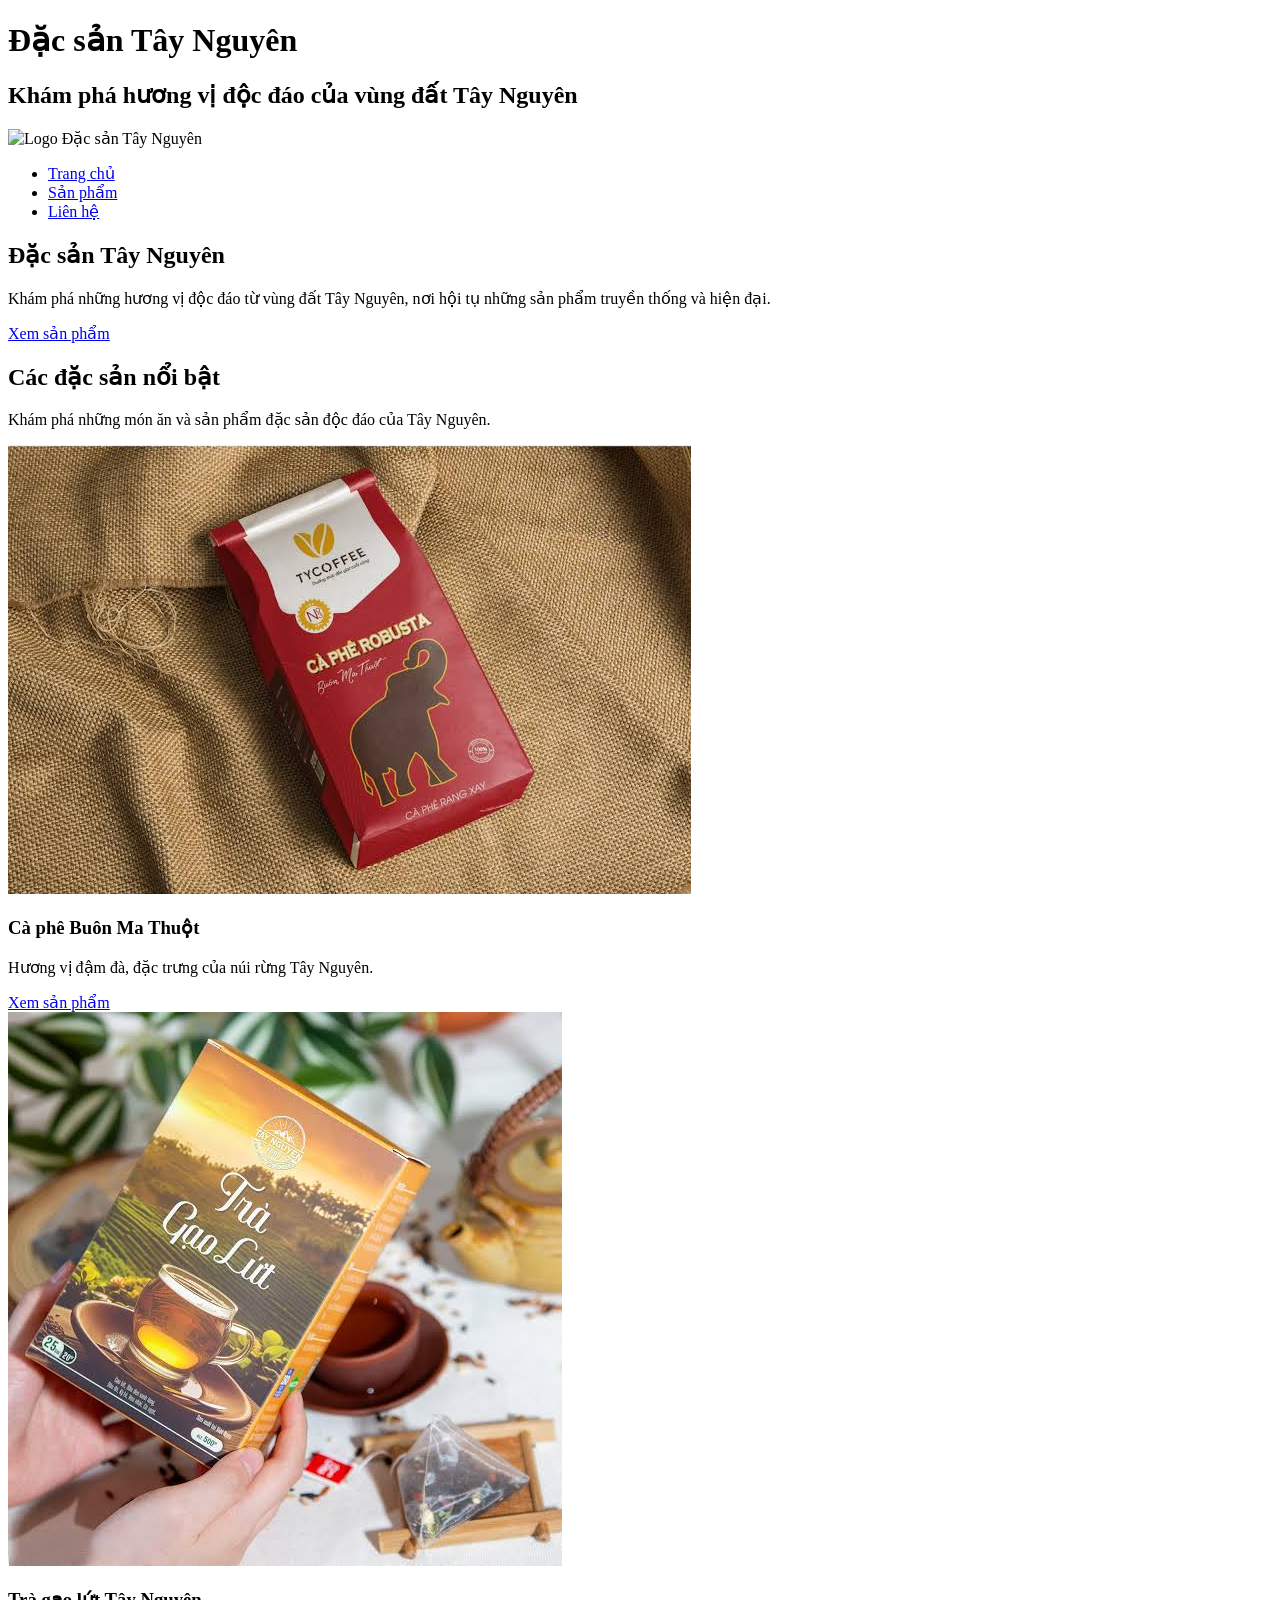
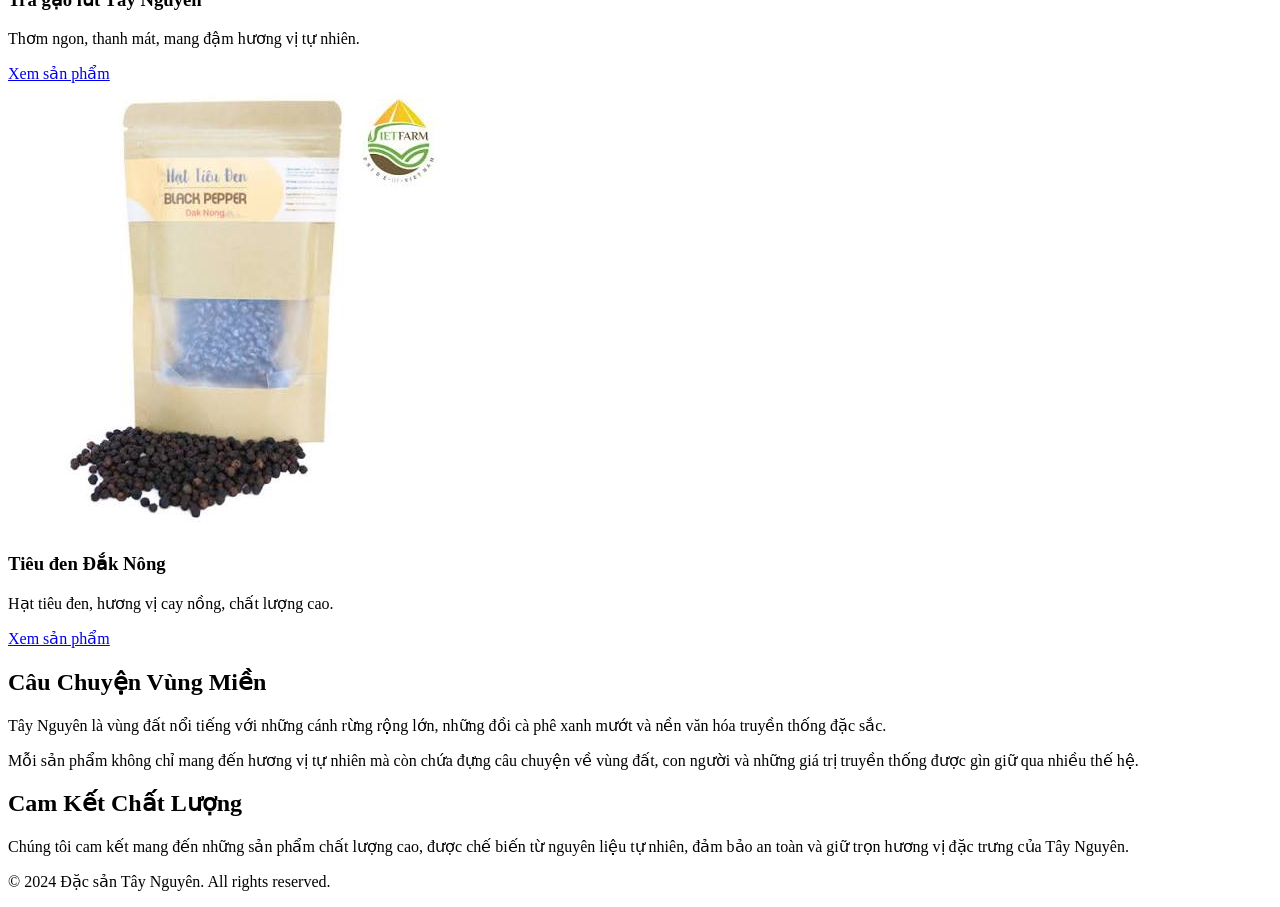
==== index.html @ 5332ab32 "hoàn thành UI" ====
<!DOCTYPE html>
<html lang="vi">
<head>
    <meta charset="UTF-8">
    <meta name="viewport" content="width=device-width, initial-scale=1.0">
    <title>Đặc sản Tây Nguyên</title>
    <meta name="description" content="Khám phá những đặc sản độc đáo của Tây Nguyên, từ cà phê thơm ngon đến các món ăn truyền thống hấp dẫn.">     
    <link rel="stylesheet" href="styles.css">   
</head>
<body>
    <header>
        <h1>Đặc sản Tây Nguyên</h1>
        <h2 class="subtitle">Khám phá hương vị độc đáo của vùng đất Tây Nguyên</h2>
        <img src="images/logo.png" alt="Logo Đặc sản Tây Nguyên">  
        <nav>
            <ul class="nav-links">
                <li><a href="index.html">Trang chủ</a></li>
                <li><a href="products.html">Sản phẩm </a></li>
                <li><a href="contact.html">Liên hệ</a></li>
            </ul>   
        </nav> 

    </header>

    <main>
        <section class="hero">
            <div class ="hero-content">
                <h1>Đặc sản Tây Nguyên</h1>
                <p>Khám phá những hương vị độc đáo từ vùng đất Tây Nguyên, nơi hội tụ những sản phẩm truyền thống và hiện đại.</p>  
                <a href="products.html" class="btn">Xem sản phẩm</a>
            </div>
        </section>
        
        <section class="features-section">
            <div class="section-title">
                <h2>Các đặc sản nổi bật</h2>
                <p>Khám phá những món ăn và sản phẩm đặc sản độc đáo của Tây Nguyên.</p>
            </div>
            
            <div class="product-list">
                <div class="product-card">
                    <img src="images/coffee.jpg" alt="Cà phê Buôn Ma Thuột">
                    <h3>Cà phê Buôn Ma Thuột</h3>
                    <p>Hương vị đậm đà, đặc trưng của núi rừng Tây Nguyên.</p>
                    <a href="product-detail.html?id=coffee" class="btn">
                        Xem sản phẩm
                    </a>
                </div>

                <div class="product-card">
                    <img src="images/tea.jpg" alt="Trà gạo lứt Tây Nguyên">
                    <h3>Trà gạo lứt Tây Nguyên</h3>
                    <p>Thơm ngon, thanh mát, mang đậm hương vị tự nhiên.</p>
                    <a href="product-detail.html?id=tea" class="btn">
                        Xem sản phẩm
                    </a>        
                </div>
                
                <div class="product-card">
                    <img src="images/spices.jpg"  alt="Tiêu đen Đắk Nông">
                    <h3>Tiêu đen Đắk Nông</h3>
                    <p>Hạt tiêu đen, hương vị cay nồng, chất lượng cao.</p>
                    <a href="product-detail.html?id=spices" class="btn">
                        Xem sản phẩm    
                    </a>
                </div>    

            </div>
        </section>

        <section class="regional-story">
            <div class="story-content">
                <h2>Câu Chuyện Vùng Miền</h2>
                <p>
                    Tây Nguyên là vùng đất nổi tiếng với những cánh rừng
                    rộng lớn, những đồi cà phê xanh mướt và nền văn hóa
                    truyền thống đặc sắc.
                </p>

                <p>
                    Mỗi sản phẩm không chỉ mang đến hương vị tự nhiên
                    mà còn chứa đựng câu chuyện về vùng đất, con người
                    và những giá trị truyền thống được gìn giữ qua nhiều thế hệ.
                </p>
            </div>
        </section>

        <section class="quality-commitment">
            <div class="commitment-content">
                <h2>Cam Kết Chất Lượng</h2>
                <p>
                    Chúng tôi cam kết mang đến những sản phẩm chất lượng cao,
                    được chế biến từ nguyên liệu tự nhiên, đảm bảo an toàn
                    và giữ trọn hương vị đặc trưng của Tây Nguyên.
                </p>
            </div>                                                                                                                              
        </section>

    </main>

</body>

<footer>
    <div class="footer-content">
        <p>&copy; 2024 Đặc sản Tây Nguyên. All rights reserved.</p>
    </div>                                                  
</footer>
</html>
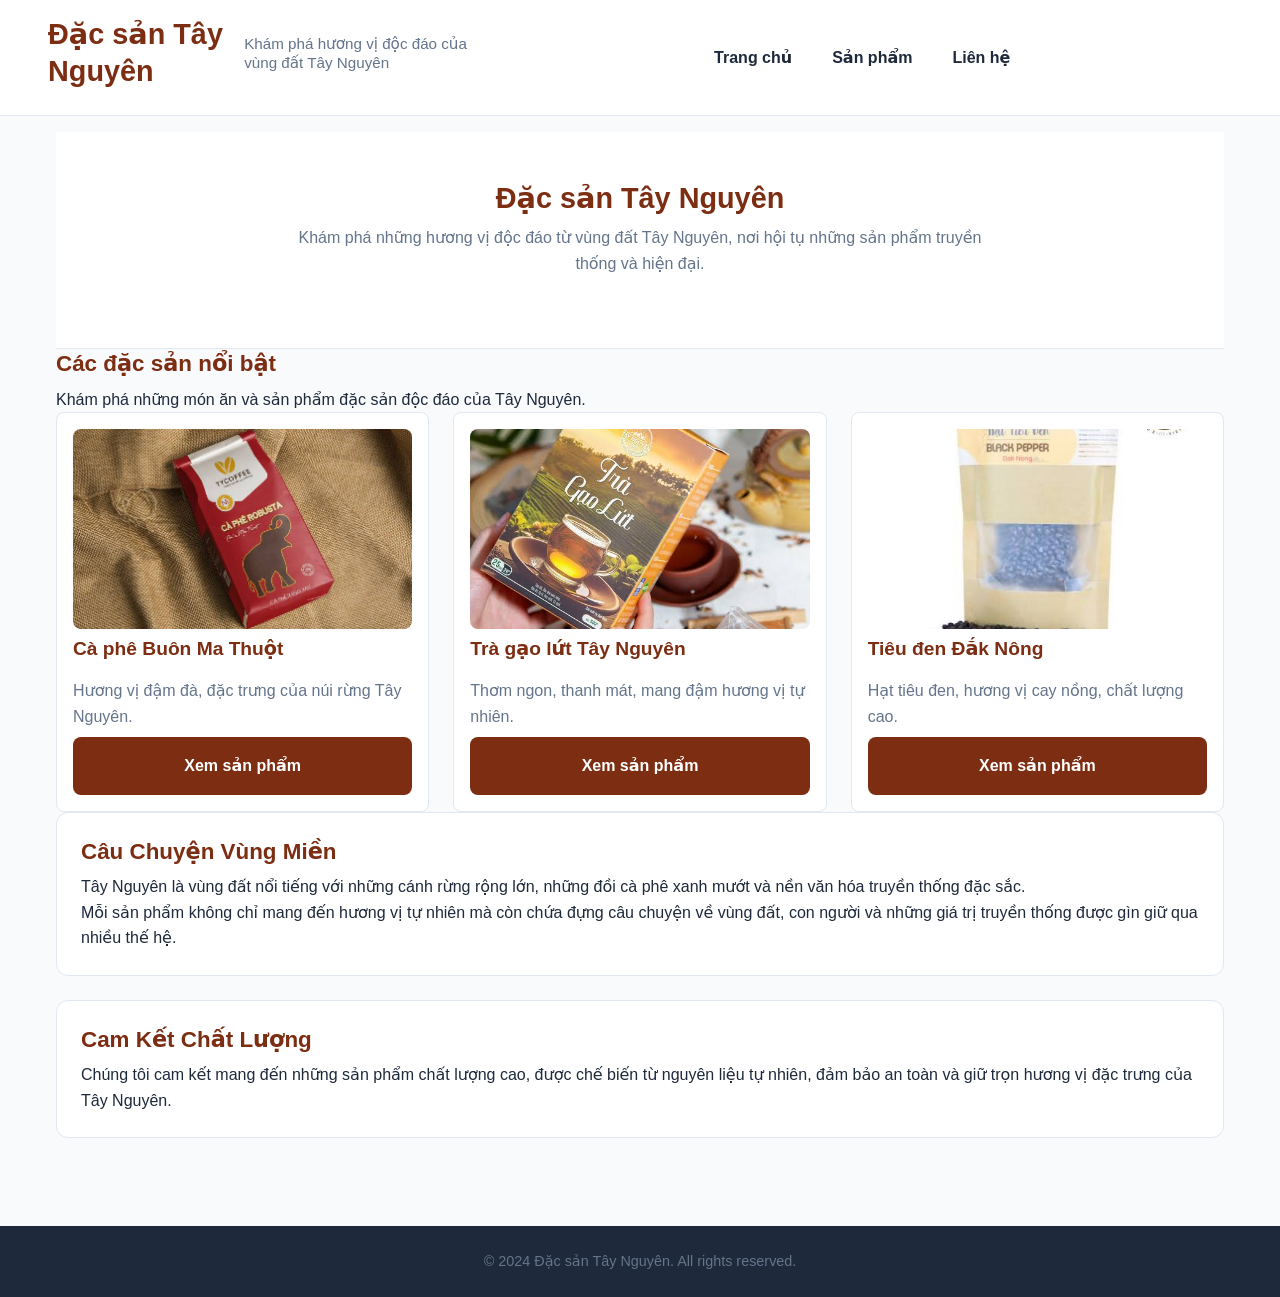
==== commit 04473c43: "xóa logo và sửa đường dẫn css" ====
--- a/index.html
+++ b/index.html
@@ -5,13 +5,12 @@
     <meta name="viewport" content="width=device-width, initial-scale=1.0">
     <title>Đặc sản Tây Nguyên</title>
     <meta name="description" content="Khám phá những đặc sản độc đáo của Tây Nguyên, từ cà phê thơm ngon đến các món ăn truyền thống hấp dẫn.">     
-    <link rel="stylesheet" href="styles.css">   
+    <link rel="stylesheet" href="css/style.css">   
 </head>
 <body>
     <header>
         <h1>Đặc sản Tây Nguyên</h1>
         <h2 class="subtitle">Khám phá hương vị độc đáo của vùng đất Tây Nguyên</h2>
-        <img src="images/logo.png" alt="Logo Đặc sản Tây Nguyên">  
         <nav>
             <ul class="nav-links">
                 <li><a href="index.html">Trang chủ</a></li>
@@ -27,7 +26,6 @@
             <div class ="hero-content">
                 <h1>Đặc sản Tây Nguyên</h1>
                 <p>Khám phá những hương vị độc đáo từ vùng đất Tây Nguyên, nơi hội tụ những sản phẩm truyền thống và hiện đại.</p>  
-                <a href="products.html" class="btn">Xem sản phẩm</a>
             </div>
         </section>
         
--- a/css/style.css
+++ b/css/style.css
@@ -0,0 +1,381 @@
+/* ==========================================
+   a. CSS NỀN TẢNG (CSS VARIABLES)
+   ========================================== */
+:root {
+  --color-primary: #7c2d12;
+  --color-secondary: #16a34a;
+  --color-background: #f8fafc;
+  --color-surface: #ffffff;
+  --color-text: #1e293b;
+  --color-muted: #64748b;
+  --color-border: #e2e8f0;
+  
+  --radius-md: 8px;
+  --radius-lg: 12px;
+  
+  --space-sm: 8px;
+  --space-md: 16px;
+  --space-lg: 24px;
+  --space-xl: 48px;
+}
+
+/* ==========================================
+   b. YÊU CẦU ĐỊNH DẠNG & CẤU TRÚC MẶC ĐỊNH (MOBILE-FIRST)
+   ========================================== */
+
+/* Box-sizing reset */
+*, *::before, *::after {
+  box-sizing: border-box;
+  margin: 0;
+  padding: 0;
+}
+
+/* Định dạng Body */
+body {
+  font-family: 'Arial', system-ui, -apple-system, sans-serif;
+  background-color: var(--color-background);
+  color: var(--color-text);
+  line-height: 1.6;
+}
+
+main {
+  padding: var(--space-md);
+  max-width: 1200px;
+  margin: 0 auto;
+}
+
+/* Định dạng Heading */
+h1, h2, h3, h4, h5, h6 {
+  color: var(--color-primary);
+  line-height: 1.3;
+  margin-bottom: var(--space-sm);
+}
+
+h1 { font-size: 1.8rem; }
+h2 { font-size: 1.4rem; }
+h3 { font-size: 1.2rem; }
+
+.subtitle {
+  font-size: 0.95rem;
+  color: var(--color-muted);
+  font-weight: normal;
+}
+
+/* Định dạng Hình ảnh */
+img {
+  max-width: 100%;
+  height: auto;
+  display: block;
+}
+
+/* Định dạng Liên kết */
+a {
+  color: var(--color-primary);
+  text-decoration: none;
+  transition: color 0.3s ease;
+}
+
+a:hover {
+  color: var(--color-secondary);
+}
+
+/* Định dạng Nút bấm */
+button, .btn {
+  display: inline-flex;
+  align-items: center;
+  justify-content: center;
+  width: 100%; /* Mặc định full-width trên di động */
+  padding: var(--space-md) var(--space-lg);
+  background-color: var(--color-primary);
+  color: var(--color-surface);
+  border: none;
+  border-radius: var(--radius-md);
+  font-size: 1rem;
+  font-weight: bold;
+  cursor: pointer;
+  transition: background-color 0.3s ease, opacity 0.3s ease;
+}
+
+button:hover, .btn:hover {
+  opacity: 0.9;
+  color: var(--color-surface);
+}
+
+/* nhóm nút hành động (Flexbox) */
+.action-buttons {
+  display: flex;
+  flex-direction: column;
+  gap: var(--space-md);
+}
+
+/* ==========================================
+   c. YÊU CẦU FLEXBOX
+   ========================================== */
+
+/* Header (Flexbox) */
+header {
+  display: flex;
+  flex-direction: column;
+  align-items: center;
+  text-align: center;
+  gap: var(--space-md);
+  background-color: var(--color-surface);
+  padding: var(--space-md);
+  border-bottom: 1px solid var(--color-border);
+}
+
+header img {
+  max-height: 60px;
+  width: auto;
+}
+
+/* Menu điều hướng Navigation (Flexbox) */
+nav {
+  width: 100%;
+}
+
+.nav-links {
+  display: flex;
+  justify-content: center;
+  align-items: center;
+  gap: var(--space-sm);
+  list-style: none;
+  flex-wrap: wrap;
+}
+
+.nav-links li a {
+  color: var(--color-text);
+  font-weight: bold;
+  padding: var(--space-sm);
+}
+
+/* Nội dung trong thẻ sản phẩm (Flexbox) */
+.product-card {
+  background-color: var(--color-surface);
+  border: 1px solid var(--color-border);
+  border-radius: var(--radius-md);
+  padding: var(--space-md);
+  display: flex;
+  flex-direction: column;
+  gap: var(--space-sm);
+  transition: transform 0.3s ease, box-shadow 0.3s ease;
+}
+
+.product-card:hover {
+  transform: translateY(-4px);
+  box-shadow: 0 4px 12px rgba(0, 0, 0, 0.08);
+}
+
+.product-card img {
+  border-radius: var(--radius-md);
+  width: 100%;
+  height: 200px;
+  object-fit: cover;
+}
+
+.product-card p {
+  color: var(--color-muted);
+  flex-grow: 1; /* Đẩy nút bấm luôn nằm sát đáy thẻ */
+}
+
+/* Định dạng Form & Trường dữ liệu (Flexbox) */
+form, #form, #review-form, #filter-form {
+  display: flex;
+  flex-direction: column;
+  gap: var(--space-md);
+  text-align: left;
+}
+
+.input-container {
+  display: flex;
+  flex-direction: column;
+  gap: var(--space-sm);
+}
+
+label {
+  font-weight: bold;
+  font-size: 0.9rem;
+  color: var(--color-text);
+}
+
+input[type="text"],
+input[type="email"],
+input[type="tel"],
+select,
+textarea {
+  width: 100%;
+  padding: var(--space-md);
+  border: 1px solid var(--color-border);
+  border-radius: var(--radius-md);
+  font-family: inherit;
+  font-size: 1rem;
+  color: var(--color-text);
+  background-color: var(--color-background);
+  outline: none;
+  transition: border-color 0.3s ease;
+}
+
+input:focus, select:focus, textarea:focus {
+  border-color: var(--color-primary);
+}
+
+/* Định dạng Hero Section */
+.hero {
+  background-color: var(--color-surface);
+  padding: var(--space-xl) var(--space-md);
+  text-align: center;
+  border-bottom: 1px solid var(--color-border);
+}
+
+.hero-content {
+  max-width: 700px;
+  margin: 0 auto;
+}
+
+.hero p {
+  color: var(--color-muted);
+  margin-bottom: var(--space-lg);
+}
+
+/* Định dạng Footer */
+footer {
+  background-color: var(--color-text);
+  color: var(--color-surface);
+  padding: var(--space-lg) var(--space-md);
+  margin-top: var(--space-xl);
+  text-align: center;
+}
+
+.footer-content p {
+  font-size: 0.9rem;
+  color: var(--color-muted);
+}
+
+/* Trang liên hệ & các khối giới thiệu */
+.contact, .story-content, .commitment-content {
+  background-color: var(--color-surface);
+  padding: var(--space-lg);
+  border-radius: var(--radius-lg);
+  border: 1px solid var(--color-border);
+  margin-bottom: var(--space-lg);
+}
+
+/* ==========================================
+   d. YÊU CẦU GRID & e. MOBILE-FIRST LAYOUT
+   ========================================== */
+
+/* Danh sách sản phẩm (Mặc định 1 cột Mobile) */
+.product-list {
+  display: grid;
+  grid-template-columns: 1fr;
+  gap: var(--space-lg);
+}
+
+/* Layout trang sản phẩm có Sidebar (Mặc định Mobile-First 1 cột) */
+.product, .products-layout {
+  display: grid;
+  grid-template-columns: 1fr;
+  gap: var(--space-lg);
+}
+
+.product-filters {
+  background-color: var(--color-surface);
+  padding: var(--space-md);
+  border: 1px solid var(--color-border);
+  border-radius: var(--radius-md);
+  height: fit-content;
+}
+
+/* Layout trang chi tiết sản phẩm (Mặc định 1 cột Mobile) */
+.product-info {
+  display: grid;
+  grid-template-columns: 1fr;
+  gap: var(--space-lg);
+}
+
+.product-description, .review {
+  background-color: var(--color-surface);
+  padding: var(--space-lg);
+  border-radius: var(--radius-lg);
+  border: 1px solid var(--color-border);
+}
+
+/* Khu vực sản phẩm liên quan (Grid) */
+.related-products-grid {
+  display: grid;
+  grid-template-columns: 1fr;
+  gap: var(--space-lg);
+}
+
+dl {
+  display: grid;
+  grid-template-columns: auto 1fr;
+  gap: var(--space-sm) var(--space-md);
+  margin-bottom: var(--space-lg);
+  background-color: var(--color-background);
+  padding: var(--space-md);
+  border-radius: var(--radius-md);
+}
+
+dt { font-weight: bold; }
+dd { color: var(--color-primary); font-weight: 500; }
+
+/* ==========================================
+   TABLET & DESKTOP ENHANCEMENT (MEDIA QUERIES)
+   ========================================== */
+
+/* --- TABLET (min-width: 600px) --- */
+@media (min-width: 600px) {
+  .product-list, .related-products-grid {
+    grid-template-columns: repeat(2, 1fr); /* 2 cột sản phẩm trên Tablet */
+  }
+
+  .action-buttons {
+    flex-direction: row;
+    justify-content: center;
+  }
+
+  button, .btn {
+    width: auto; /* Thu gọn kích thước nút theo chữ */
+  }
+}
+
+/* --- DESKTOP (min-width: 900px) --- */
+@media (min-width: 900px) {
+  /* Header dàn ngang */
+  header {
+    flex-direction: row;
+    justify-content: space-between;
+    padding: var(--space-md) var(--space-xl);
+    text-align: left;
+  }
+
+  .nav-links {
+    gap: var(--space-lg);
+  }
+
+  /* Layout trang sản phẩm có Sidebar trên Desktop theo đúng mẫu yêu cầu */
+  .product, .products-layout {
+    grid-template-columns: 260px 1fr;
+    gap: var(--space-xl);
+  }
+
+  /* Danh sách sản phẩm 3 cột */
+  .product-list {
+    grid-template-columns: repeat(3, 1fr);
+  }
+
+  /* Chi tiết sản phẩm chia 2 cột song song */
+  .product-info {
+    grid-template-columns: 1fr 1fr;
+  }
+
+  .product-description .btn {
+    width: 100%;
+  }
+
+  /* Sản phẩm liên quan 4 cột */
+  .related-products-grid {
+    grid-template-columns: repeat(4, 1fr);
+  }
+}
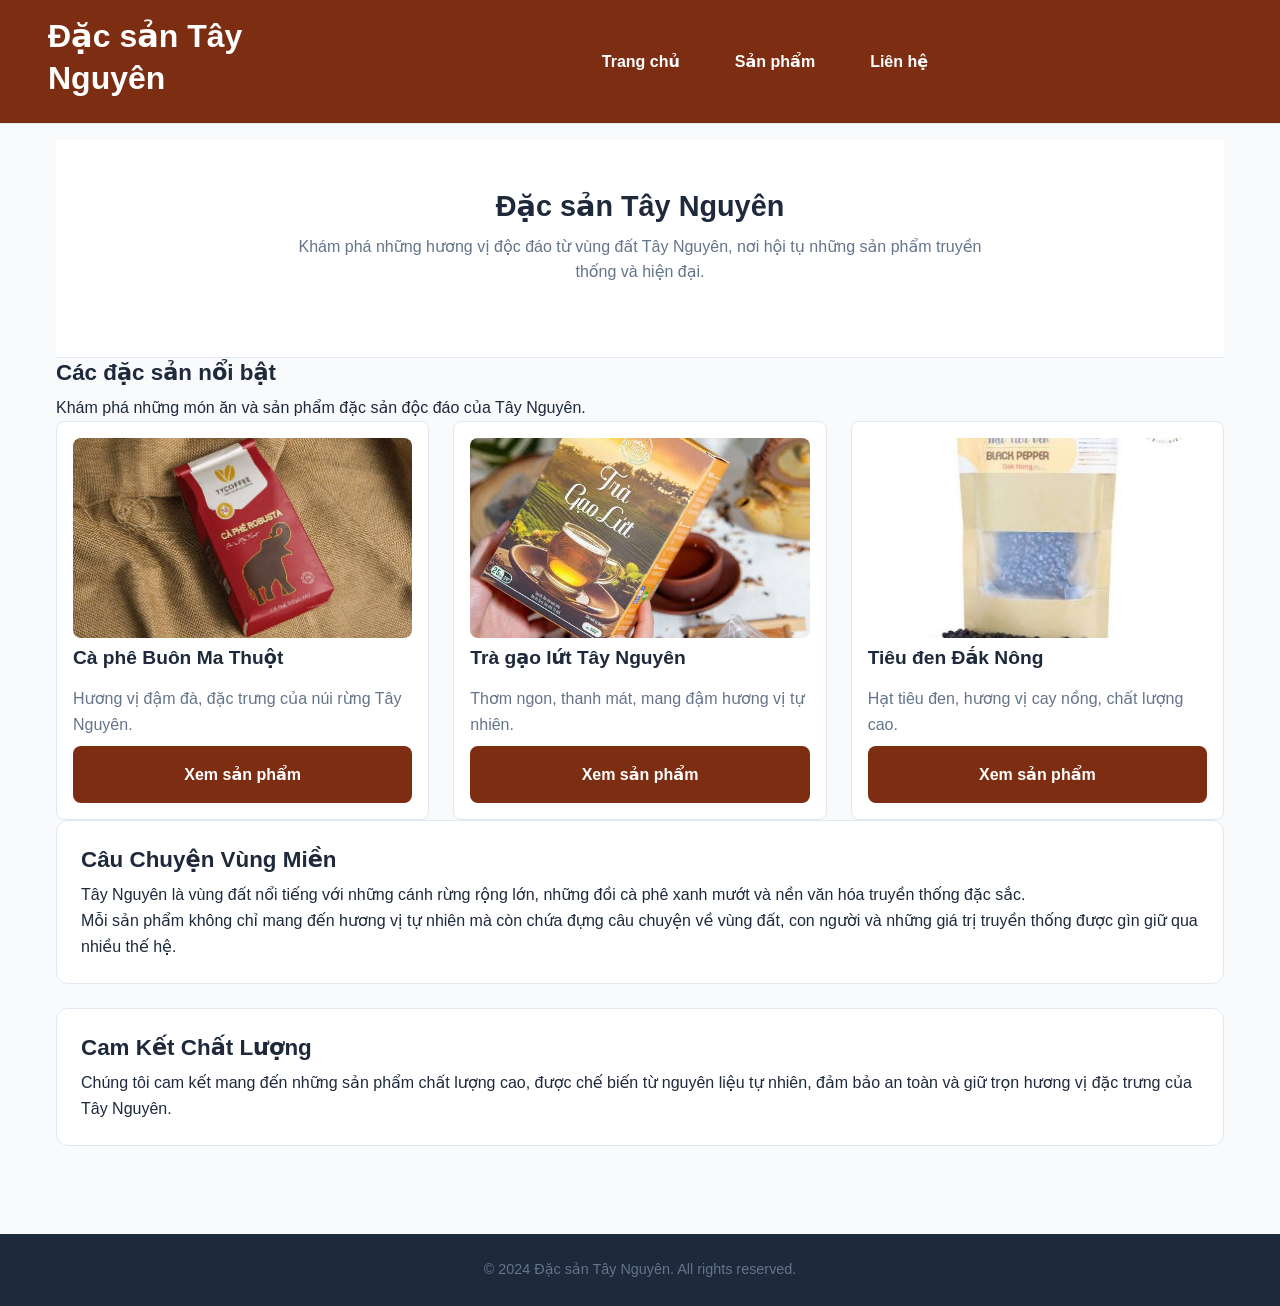
==== commit c2290394: "chỉnh sửa UI, xóa subtitle" ====
--- a/index.html
+++ b/index.html
@@ -10,7 +10,6 @@
 <body>
     <header>
         <h1>Đặc sản Tây Nguyên</h1>
-        <h2 class="subtitle">Khám phá hương vị độc đáo của vùng đất Tây Nguyên</h2>
         <nav>
             <ul class="nav-links">
                 <li><a href="index.html">Trang chủ</a></li>
--- a/css/style.css
+++ b/css/style.css
@@ -45,12 +45,28 @@
 }
 
 /* Định dạng Heading */
-h1, h2, h3, h4, h5, h6 {
-  color: var(--color-primary);
+h1, h2, h3{
+  color: var(--color-text);
   line-height: 1.3;
   margin-bottom: var(--space-sm);
 }
 
+header h1 {
+    font-size: 2rem;
+    color: var(--color-surface);                            
+}
+
+header h2 {
+    font-size: 1.2rem;
+    color: var(--color-surface);
+    font-weight: normal;
+}
+header ul li a{
+    list-style: none;
+    display: inline-block;
+    color : var(--color-surface);
+    margin-right: 15px;
+}
 h1 { font-size: 1.8rem; }
 h2 { font-size: 1.4rem; }
 h3 { font-size: 1.2rem; }
@@ -119,14 +135,14 @@
   align-items: center;
   text-align: center;
   gap: var(--space-md);
-  background-color: var(--color-surface);
+  background-color: var(--color-primary);
   padding: var(--space-md);
   border-bottom: 1px solid var(--color-border);
 }
 
 header img {
   max-height: 60px;
-  width: auto;
+width: auto;
 }
 
 /* Menu điều hướng Navigation (Flexbox) */
@@ -144,9 +160,13 @@
 }
 
 .nav-links li a {
-  color: var(--color-text);
+  color: var(--color-surface);
   font-weight: bold;
   padding: var(--space-sm);
+}
+
+.nav-links li a:hover {
+  color: var(--color-surface);
 }
 
 /* Nội dung trong thẻ sản phẩm (Flexbox) */
@@ -266,7 +286,7 @@
 
 /* Danh sách sản phẩm (Mặc định 1 cột Mobile) */
 .product-list {
-  display: grid;
+display: grid;
   grid-template-columns: 1fr;
   gap: var(--space-lg);
 }
